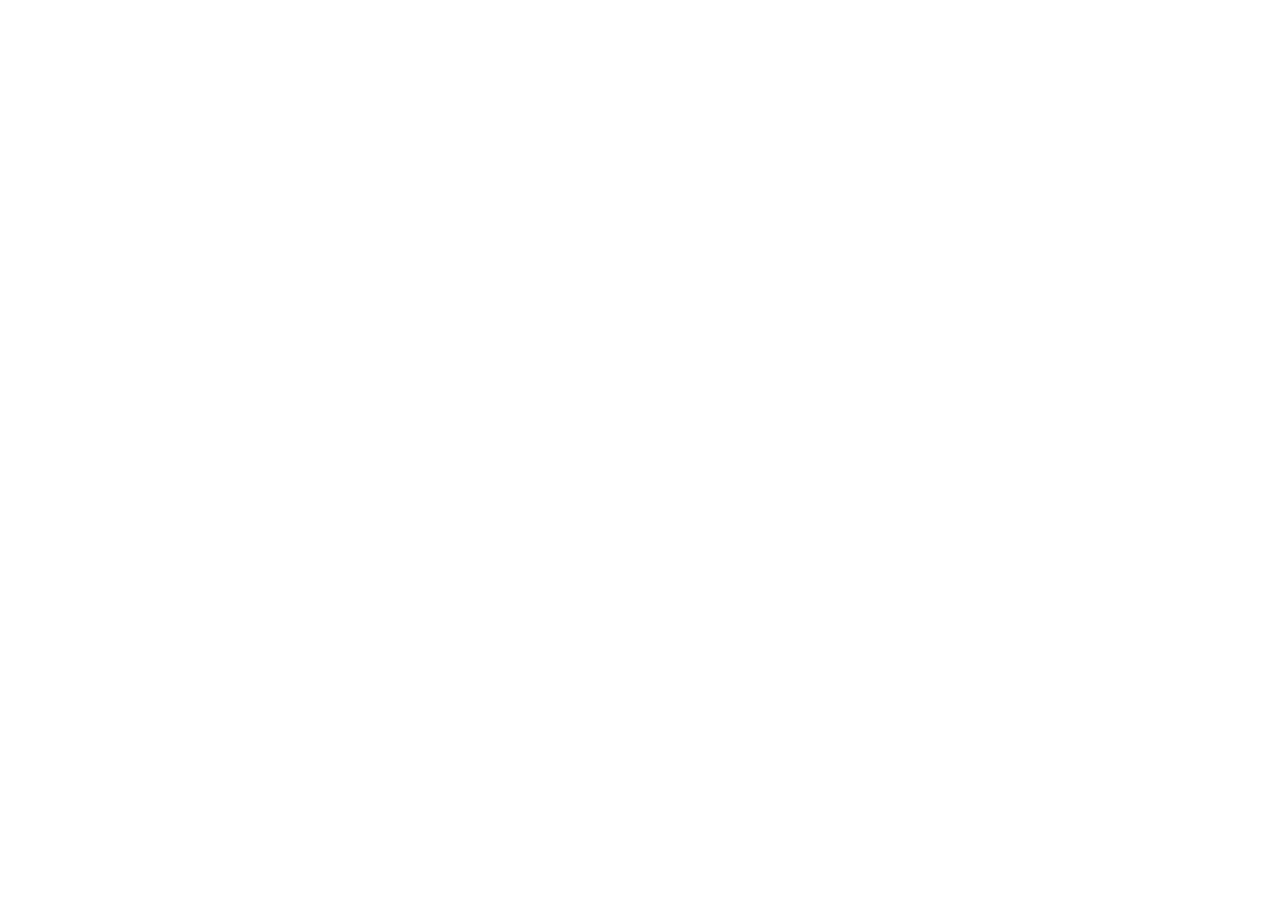
==== html.html @ ce49ba3f "test" ====
<!DOCTYPE html><html><head><meta
charset="utf-8"><meta
name="viewport" content="width=device-width, initial-scale=1"><title>Abby Kapocius</title><style type="text/css">body{margin:40px
auto;max-width:650px;line-height:1.6;font-size:18px;color:#444;padding:0
10px}h1,h2,h3{line-height:1.2}</style></head><body><header>
    
    
<!-- <h1>This is <em>still</em> a motherfucking website.</h1>
<aside>And it's more fucking perfect than the last guy's.</aside>
</header><h2>Seriously, it takes minimal fucking effort to improve this shit.</h2><p><strong>7 fucking declarations.</strong></p><p>That's how much CSS it took to turn that <a
href="http://motherfuckingwebsite.com/">grotesque pile of shit</a> into this easy-to-read masterpiece. It's so fucking simple and it <em>still</em> has all the glory of the original perfect-ass website:</p><ul><li>Shit's <em>still</em> lightweight and loads fast</li><li><em>Still</em> fits on all your shitty screens</li><li><em>Still</em> looks the same in all your shitty browsers</li><li>The motherfucker's <em>still</em> accessible to every asshole that visits your site</li><li>Shit's <em>still</em> legible and gets your fucking point across</li></ul><h3>And guess what, motherfucker:</h3><p>You never knew it, but it's easy to improve readability on your site. Here's how.</p><h2>Let it breathe</h2><p>Look at lines 1 and 2 of some shitty website you're building. Assuming they're not married they probably shouldn't be humping. The defaults are trash -- pick a minimum <code>line-height: 1.4</code> for body copy. Headings should be tighter. If you can't see that...piss off.</p><p>If your text hits the side of the browser, fuck off forever. You ever see a book like that? Yes? What a shitty book.</p><h2>A little less contrast</h2><p>Black on white? How often do you see that kind of contrast in real life? Tone it down a bit, asshole. I would've even made this site's background a nice <code>#EEEEEE</code> if I wasn't so focused on keeping declarations to a lean 7 fucking lines.</p><h2>Size Matters</h2><p>I know your partner says otherwise, but it's true. Bump that body copy to render close to 16px or more. Smaller type works well for print, not the screen.</p><h2>Line-width, motherfucker</h2><p>Looking at an LCD screen is strainful enough. Don't make me read a line of text that's 200 fucking characters long. Keep it to a nice 60-80 and users might actually read more than one sentence of your worthless dribble.</p><h3>Yes, this is <em>also</em> fucking satire, you fuck</h3><p>I love what the creator of <a
href="http://motherfuckingwebsite.com/">this site's inspiration</a> did. What I'm saying is that it's so, so simple to make sites easier to read. Websites are broken by default, they are functional, high-performing, and accessible, but they're also fucking ugly. You and all the other web designers out there need to make them not total shit.</p><blockquote>"You're a fucking moron if you use default browser styles."
<br>
- Eleanor Roosevelt</blockquote><hr><h2>Epilogue</h2><p>Inspired by the geniuses behind <a
href="http://motherfuckingwebsite.com/">motherfuckingwebsite.com</a> and <a
href="http://txti.es">txti</a>.</p><p>This page&mdash;that isn't a total fucking eyesore&mdash;was created by <a
href="https://twitter.com/drew_mc">me</a> with help from <a
href="https://twitter.com/gabehammersmith">him</a>. <script>(function(i,s,o,g,r,a,m){i['GoogleAnalyticsObject']=r;i[r]=i[r]||function(){(i[r].q=i[r].q||[]).push(arguments)},i[r].l=1*new Date();a=s.createElement(o),m=s.getElementsByTagName(o)[0];a.async=1;a.src=g;m.parentNode.insertBefore(a,m)})(window,document,'script','//www.google-analytics.com/analytics.js','ga');ga('create','UA-46163202-2','auto');ga('send','pageview');</script> </body></html> -->
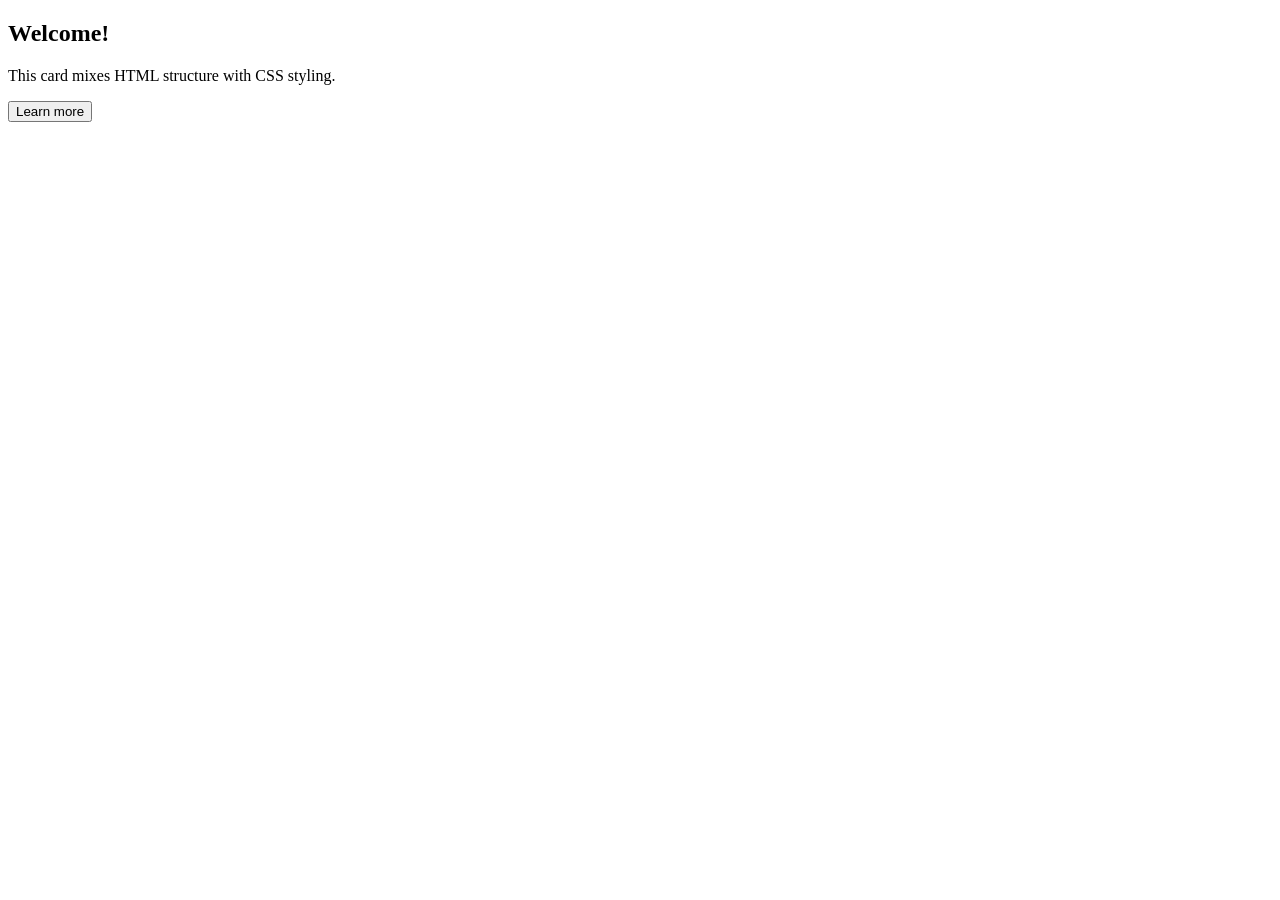
==== commit efb63268: "test" ====
--- a/html.html
+++ b/html.html
@@ -1,18 +1,13 @@
-<!DOCTYPE html><html><head><meta
-charset="utf-8"><meta
-name="viewport" content="width=device-width, initial-scale=1"><title>Abby Kapocius</title><style type="text/css">body{margin:40px
-auto;max-width:650px;line-height:1.6;font-size:18px;color:#444;padding:0
-10px}h1,h2,h3{line-height:1.2}</style></head><body><header>
-    
-    
-<!-- <h1>This is <em>still</em> a motherfucking website.</h1>
-<aside>And it's more fucking perfect than the last guy's.</aside>
-</header><h2>Seriously, it takes minimal fucking effort to improve this shit.</h2><p><strong>7 fucking declarations.</strong></p><p>That's how much CSS it took to turn that <a
-href="http://motherfuckingwebsite.com/">grotesque pile of shit</a> into this easy-to-read masterpiece. It's so fucking simple and it <em>still</em> has all the glory of the original perfect-ass website:</p><ul><li>Shit's <em>still</em> lightweight and loads fast</li><li><em>Still</em> fits on all your shitty screens</li><li><em>Still</em> looks the same in all your shitty browsers</li><li>The motherfucker's <em>still</em> accessible to every asshole that visits your site</li><li>Shit's <em>still</em> legible and gets your fucking point across</li></ul><h3>And guess what, motherfucker:</h3><p>You never knew it, but it's easy to improve readability on your site. Here's how.</p><h2>Let it breathe</h2><p>Look at lines 1 and 2 of some shitty website you're building. Assuming they're not married they probably shouldn't be humping. The defaults are trash -- pick a minimum <code>line-height: 1.4</code> for body copy. Headings should be tighter. If you can't see that...piss off.</p><p>If your text hits the side of the browser, fuck off forever. You ever see a book like that? Yes? What a shitty book.</p><h2>A little less contrast</h2><p>Black on white? How often do you see that kind of contrast in real life? Tone it down a bit, asshole. I would've even made this site's background a nice <code>#EEEEEE</code> if I wasn't so focused on keeping declarations to a lean 7 fucking lines.</p><h2>Size Matters</h2><p>I know your partner says otherwise, but it's true. Bump that body copy to render close to 16px or more. Smaller type works well for print, not the screen.</p><h2>Line-width, motherfucker</h2><p>Looking at an LCD screen is strainful enough. Don't make me read a line of text that's 200 fucking characters long. Keep it to a nice 60-80 and users might actually read more than one sentence of your worthless dribble.</p><h3>Yes, this is <em>also</em> fucking satire, you fuck</h3><p>I love what the creator of <a
-href="http://motherfuckingwebsite.com/">this site's inspiration</a> did. What I'm saying is that it's so, so simple to make sites easier to read. Websites are broken by default, they are functional, high-performing, and accessible, but they're also fucking ugly. You and all the other web designers out there need to make them not total shit.</p><blockquote>"You're a fucking moron if you use default browser styles."
-<br>
-- Eleanor Roosevelt</blockquote><hr><h2>Epilogue</h2><p>Inspired by the geniuses behind <a
-href="http://motherfuckingwebsite.com/">motherfuckingwebsite.com</a> and <a
-href="http://txti.es">txti</a>.</p><p>This page&mdash;that isn't a total fucking eyesore&mdash;was created by <a
-href="https://twitter.com/drew_mc">me</a> with help from <a
-href="https://twitter.com/gabehammersmith">him</a>. <script>(function(i,s,o,g,r,a,m){i['GoogleAnalyticsObject']=r;i[r]=i[r]||function(){(i[r].q=i[r].q||[]).push(arguments)},i[r].l=1*new Date();a=s.createElement(o),m=s.getElementsByTagName(o)[0];a.async=1;a.src=g;m.parentNode.insertBefore(a,m)})(window,document,'script','//www.google-analytics.com/analytics.js','ga');ga('create','UA-46163202-2','auto');ga('send','pageview');</script> </body></html> -->+<!DOCTYPE html>
+<html>
+<head>
+<link rel="stylesheet" href="styles.css" type="text/css">
+</head>
+<body>
+<section>
+  <h1>Welcome!</h1>
+  <p>This card mixes HTML structure with CSS styling.</p>
+  <button>Learn more</button>
+</section>
+</body>
+</html>
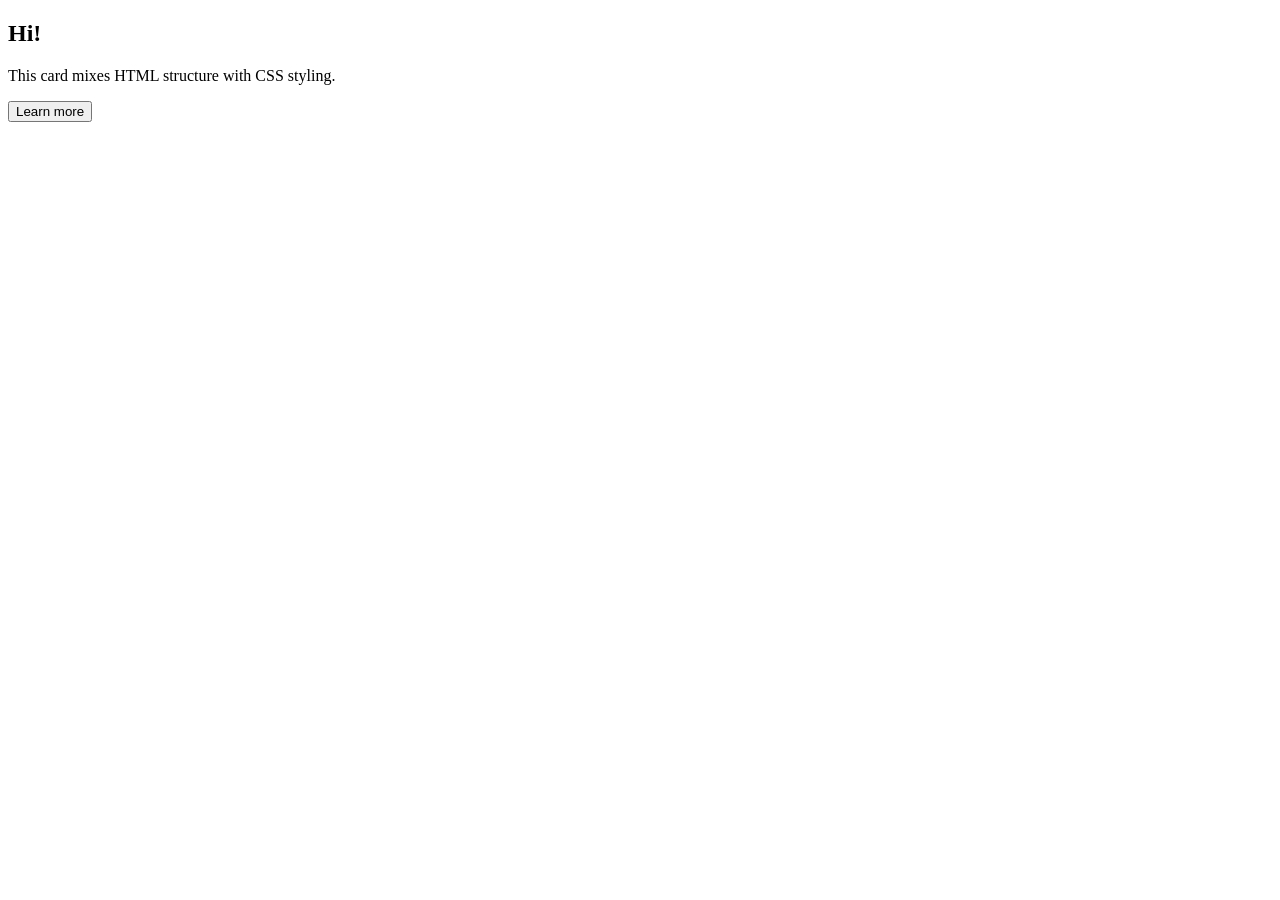
==== commit 05d691a3: "test" ====
--- a/html.html
+++ b/html.html
@@ -1,13 +1,16 @@
 <!DOCTYPE html>
 <html>
 <head>
-<link rel="stylesheet" href="styles.css" type="text/css">
+    <link rel="css" href="css.css"/>
+    <meta charset="utf-8">
+    <meta name="viewport" content="width=device-width, initial-scale=1">
+    <title>Abby Kapocius</title>
 </head>
 <body>
-<section>
-  <h1>Welcome!</h1>
-  <p>This card mixes HTML structure with CSS styling.</p>
-  <button>Learn more</button>
-</section>
+    <section>
+    <h1>Hi!</h1>
+    <p>This card mixes HTML structure with CSS styling.</p>
+    <button>Learn more</button>
+    </section>
 </body>
 </html>
--- a/css.css
+++ b/css.css
@@ -0,0 +1,29 @@
+body {
+  font-family: Arial, sans-serif;
+  font-size:18px;
+  background-color: #f3f6f9;
+  margin: 40px;
+  max-width:650px;
+  line-height:1.6;
+  color:#444;
+  padding:0;
+}
+
+section {
+  max-width: 500px;
+  margin: 60px auto;
+  background: white;
+  padding: 24px;
+  border-radius: 6px;
+}
+h1,h2,h3 {
+  color: #04AA6D;
+  line-height:1.2;
+}
+button {
+  background:#04AA6D;
+  color:white;
+  border:none;
+  padding:10px 18px;
+  border-radius:4px;
+}
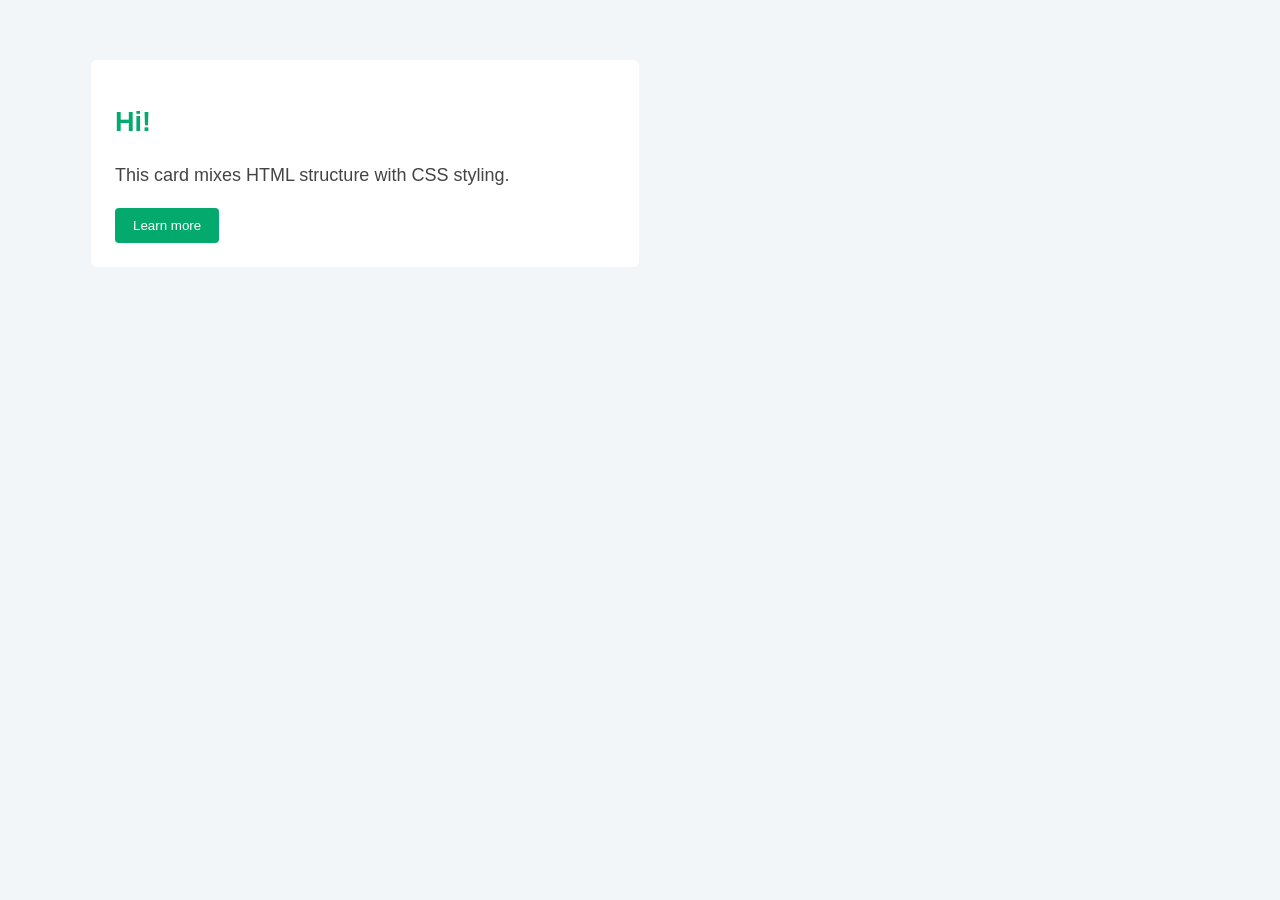
==== commit 050cc926: "..." ====
--- a/html.html
+++ b/html.html
@@ -1,7 +1,7 @@
 <!DOCTYPE html>
 <html>
 <head>
-    <link rel="css" href="css.css"/>
+    <link rel="stylesheet" href="styles.css">
     <meta charset="utf-8">
     <meta name="viewport" content="width=device-width, initial-scale=1">
     <title>Abby Kapocius</title>
--- a/styles.css
+++ b/styles.css
@@ -0,0 +1,29 @@
+body {
+  font-family: Arial, sans-serif;
+  font-size:18px;
+  background-color: #f3f6f9;
+  margin: 40px;
+  max-width:650px;
+  line-height:1.6;
+  color:#444;
+  padding:0;
+}
+
+section {
+  max-width: 500px;
+  margin: 60px auto;
+  background: white;
+  padding: 24px;
+  border-radius: 6px;
+}
+h1,h2,h3 {
+  color: #04AA6D;
+  line-height:1.2;
+}
+button {
+  background:#04AA6D;
+  color:white;
+  border:none;
+  padding:10px 18px;
+  border-radius:4px;
+}
